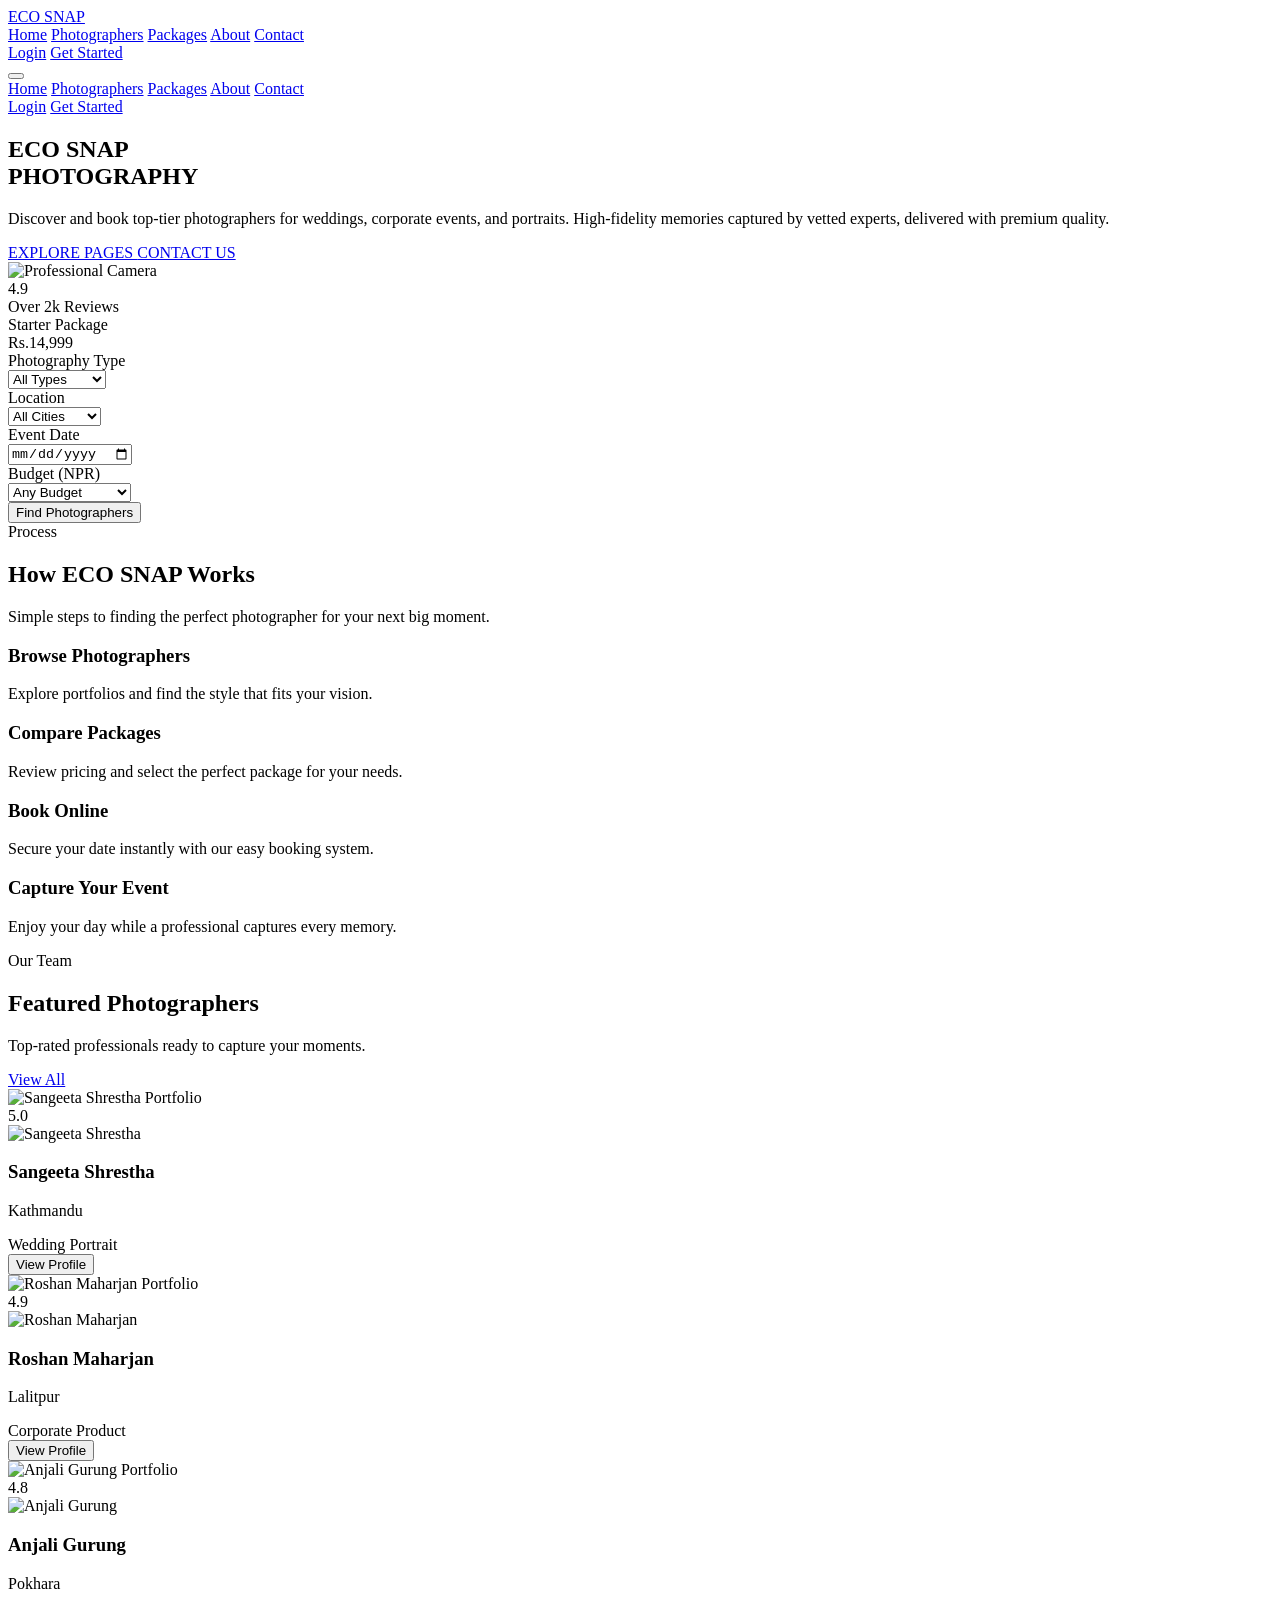
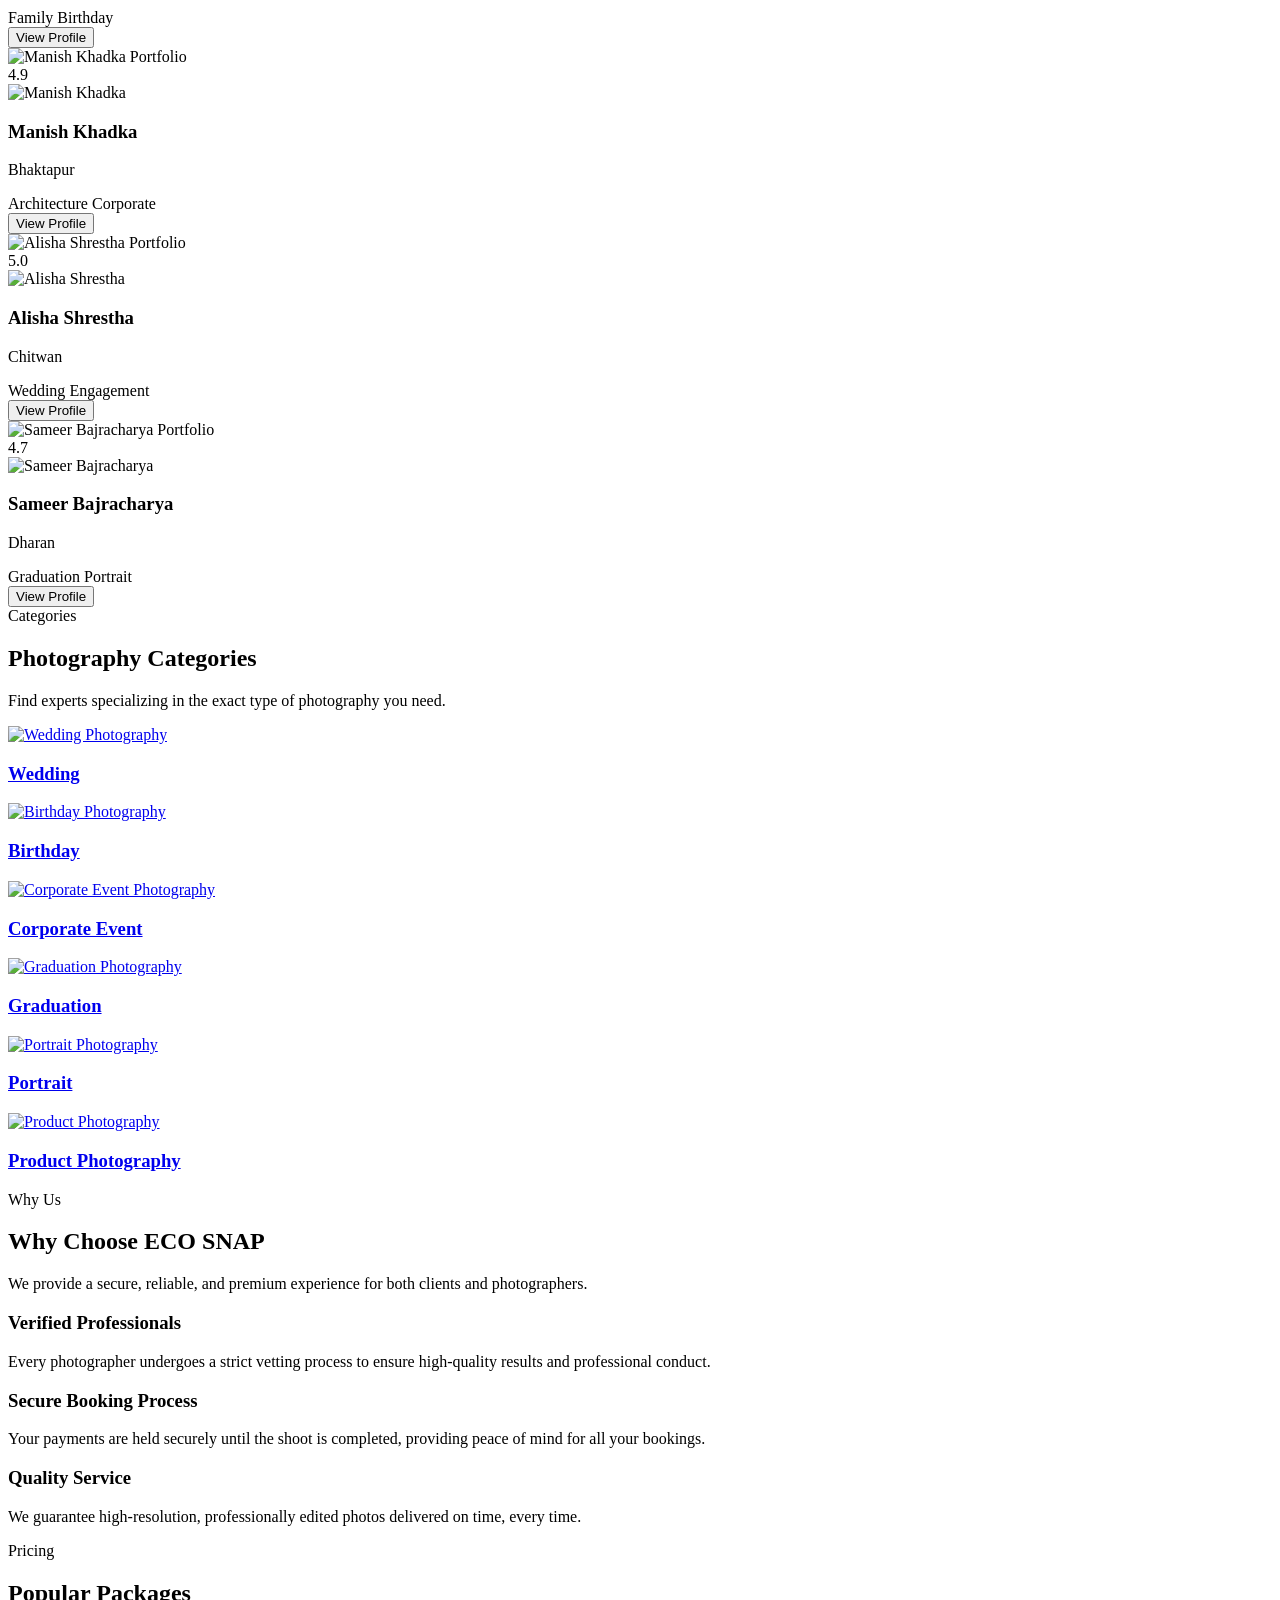
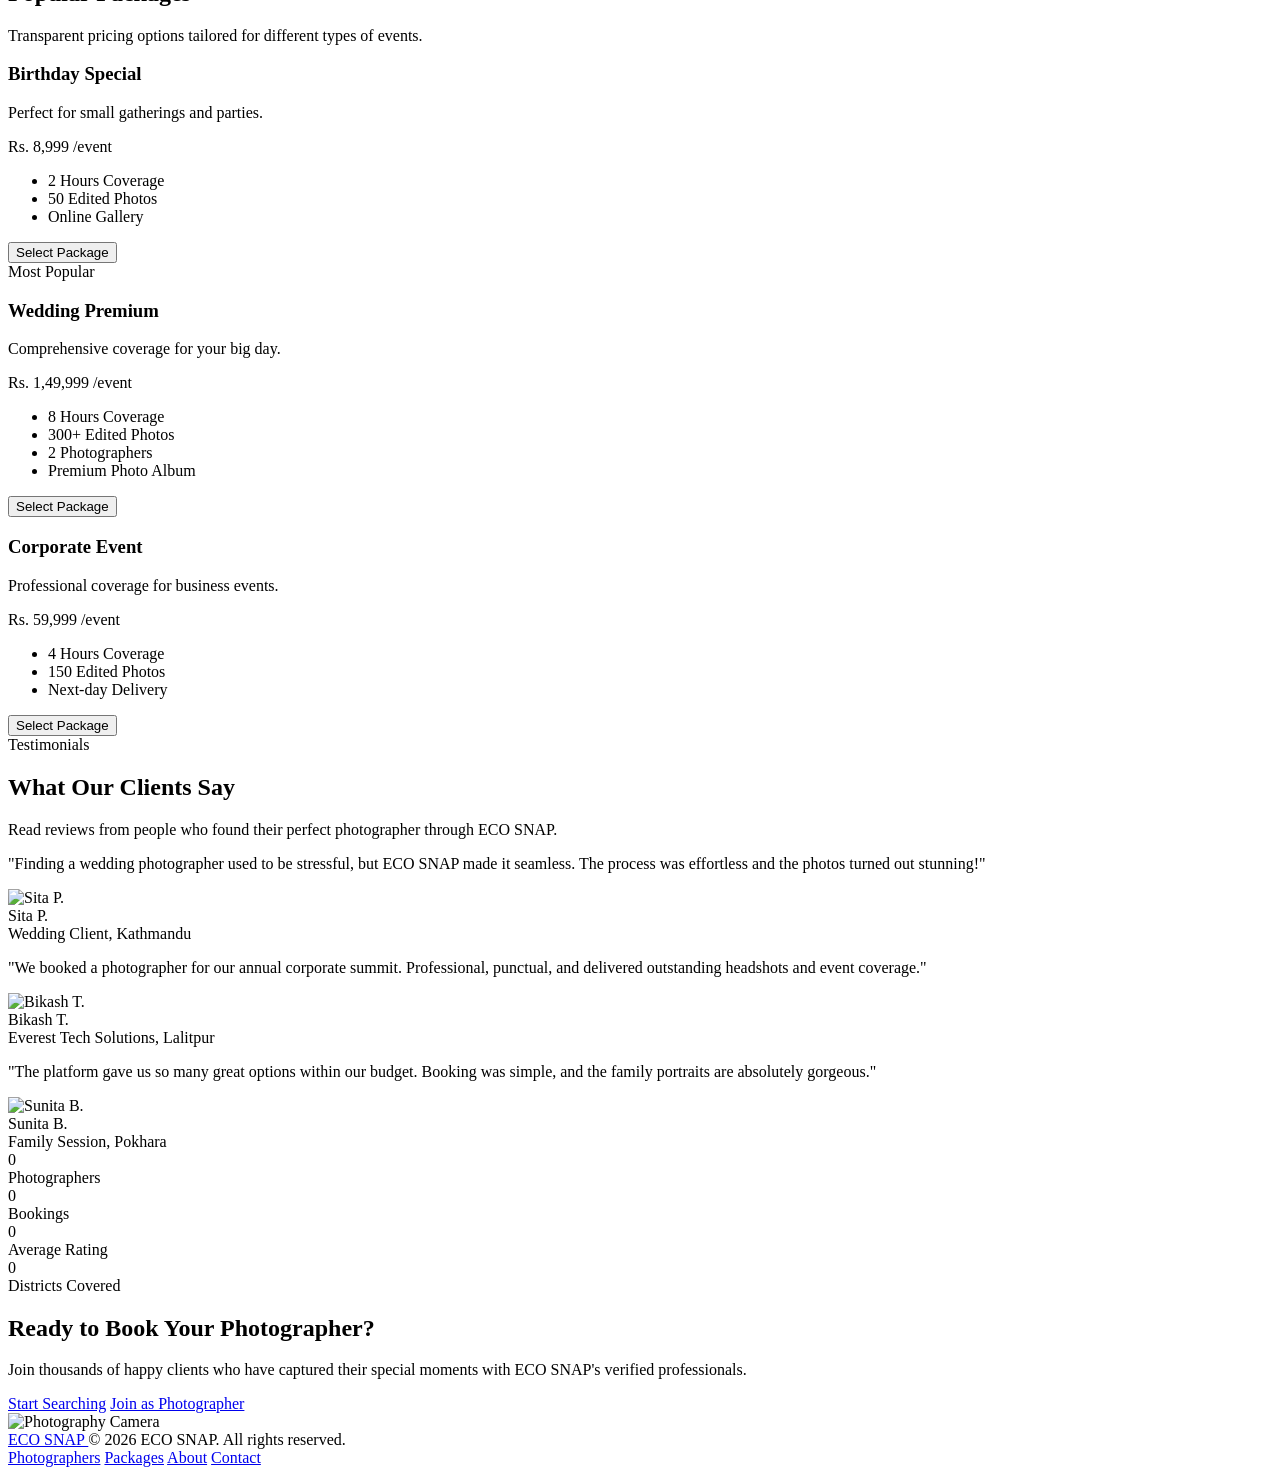
==== src/main/resources/templates/index.html @ e3f3ccc1 "first commit" ====
<!DOCTYPE html>
<html lang="en">

<head>
  <meta charset="UTF-8" />
  <!-- Favicon -->
  <link rel="icon" type="image/png" sizes="32x32" href="./assets/favicon/camera-32.png" />

  <meta name="viewport" content="width=device-width, initial-scale=1.0" />
  <title>ECO SNAP - Professional Event Photography Marketplace</title>
  <meta name="description"
    content="Discover and book top-tier professional photographers for weddings, corporate events, portraits and more. ECO SNAP connects you with verified photography experts." />

  <!-- Fonts -->
  <link rel="preconnect" href="https://fonts.googleapis.com" />
  <link rel="preconnect" href="https://fonts.gstatic.com" crossorigin />
  <link
    href="https://fonts.googleapis.com/css2?family=Cinzel:wght@400..900&family=Newsreader:ital,opsz,wght@0,6..72,300..800;1,6..72,300..800&family=Red+Rose:wght@400;500;600;700&display=swap"
    rel="stylesheet" />

  <!-- Remixicon -->
  <link href="https://cdn.jsdelivr.net/npm/remixicon@4.2.0/fonts/remixicon.css" rel="stylesheet" />

  <!-- Stylesheets -->
  <link rel="stylesheet" href="./assets/css/base.css" />
  <link rel="stylesheet" href="./assets/css/layout.css" />
  <link rel="stylesheet" href="./assets/css/components.css" />
  <link rel="stylesheet" href="./assets/css/home.css" />
</head>

<body>
  <!-- ============================
         1. NAVBAR
         ============================ -->
  <nav class="navbar" id="navbar">
    <div class="eco-container">
      <a href="index.html" class="navbar-brand">
        <i class="ri-camera-lens-fill"></i>
        ECO SNAP
      </a>

      <div class="navbar-links">
        <a href="index.html" class="active">Home</a>
        <a href="pages/photographers.html">Photographers</a>
        <a href="pages/packages.html">Packages</a>
        <a href="pages/about.html">About</a>
        <a href="pages/contact.html">Contact</a>
      </div>

      <div class="navbar-actions">
        <a href="pages/login.html" class="btn-login">Login</a>
        <a href="pages/register.html" class="btn-cta">Get Started</a>
      </div>

      <button class="menu-toggle" id="menuToggle" aria-label="Toggle menu">
        <span></span>
        <span></span>
        <span></span>
      </button>
    </div>
  </nav>

  <!-- Mobile Nav -->
  <div class="mobile-nav" id="mobileNav">
    <a href="index.html" class="active">Home</a>
    <a href="pages/photographers.html">Photographers</a>
    <a href="pages/packages.html">Packages</a>
    <a href="pages/about.html">About</a>
    <a href="pages/contact.html">Contact</a>
    <div class="mobile-nav-cta">
      <a href="pages/login.html" class="btn btn-outline" style="justify-content: center">Login</a>
      <a href="pages/register.html" class="btn btn-primary" style="justify-content: center">Get Started</a>
    </div>
  </div>

  <!-- ============================
         2. HERO SECTION
         ============================ -->
  <section class="hero">
    <div class="eco-container">
      <div class="hero-content">
        <div class="hero-left reveal-left">
          <h1>
            ECO SNAP <br /><span>PHOTOGRAPHY</span>
          </h1>
          <p>
            Discover and book top-tier photographers for weddings, corporate
            events, and portraits. High-fidelity memories captured by vetted
            experts, delivered with premium quality.
          </p>
          <div class="hero-buttons">
            <a href="#photographers" class="btn btn-primary">
              EXPLORE PAGES <i class="ri-arrow-right-up-line"></i>
            </a>
            <a href="pages/contact.html" class="btn btn-outline">
              CONTACT US <i class="ri-arrow-right-up-line"></i>
            </a>
          </div>
        </div>

        <div class="hero-right reveal-right">
          <img src="./assets/img/homecamera.png" alt="Professional Camera" />

          <!-- Floating Rating Card -->
          <div class="hero-float-card card-rating">
            <div class="icon-wrap">
              <i class="ri-star-fill"></i>
            </div>
            <div>
              <div class="rating-value">4.9</div>
              <div class="rating-label">Over 2k Reviews</div>
            </div>
          </div>

          <!-- Floating Package Card -->
          <div class="hero-float-card card-package">
            <div>
              <div class="package-label">Starter Package</div>
              <div class="package-price">Rs.14,999</div>
            </div>
            <div class="arrow-icon">
              <i class="ri-arrow-right-line"></i>
            </div>
          </div>
        </div>
      </div>
    </div>
  </section>

  <!-- ============================
         3. SEARCH CARD (Overlapping)
         ============================ -->
  <div class="search-section">
    <div class="eco-container">
      <div class="search-card reveal">
        <div class="search-form">
          <!-- Photography Type -->
          <div class="search-field">
            <label for="searchSpecialty">Photography Type</label>
            <div class="search-input-wrap">
              <i class="ri-camera-line"></i>
              <select id="searchSpecialty">
                <option value="">All Types</option>
                <option value="wedding">Wedding</option>
                <option value="corporate">Corporate</option>
                <option value="portrait">Portrait</option>
                <option value="family">Family</option>
                <option value="birthday">Birthday</option>
                <option value="graduation">Graduation</option>
                <option value="engagement">Engagement</option>
                <option value="architecture">Architecture</option>
                <option value="product">Product</option>
              </select>
              <i class="ri-arrow-down-s-line chevron"></i>
            </div>
          </div>

          <!-- Location -->
          <div class="search-field">
            <label for="searchLocation">Location</label>
            <div class="search-input-wrap">
              <i class="ri-map-pin-line"></i>
              <select id="searchLocation">
                <option value="">All Cities</option>
                <option value="kathmandu">Kathmandu</option>
                <option value="lalitpur">Lalitpur</option>
                <option value="bhaktapur">Bhaktapur</option>
                <option value="pokhara">Pokhara</option>
                <option value="chitwan">Chitwan</option>
                <option value="other">Other Cities</option>
              </select>
              <i class="ri-arrow-down-s-line chevron"></i>
            </div>
          </div>

          <!-- Event Date -->
          <div class="search-field">
            <label for="searchDate">Event Date</label>
            <div class="search-input-wrap">
              <i class="ri-calendar-line"></i>
              <input type="date" id="searchDate" />
            </div>
          </div>

          <!-- Budget -->
          <div class="search-field">
            <label for="searchBudget">Budget (NPR)</label>
            <div class="search-input-wrap">
              <i class="ri-coins-line"></i>
              <select id="searchBudget">
                <option value="">Any Budget</option>
                <option value="20000">Up to Rs. 20,000</option>
                <option value="35000">Up to Rs. 35,000</option>
                <option value="50000">Up to Rs. 50,000</option>
                <option value="60000">Rs. 60,000+</option>
              </select>
              <i class="ri-arrow-down-s-line chevron"></i>
            </div>
          </div>

          <!-- Search Button -->
          <div class="search-field">
            <button class="btn-search" id="btnHeroSearch">
              <i class="ri-search-line"></i>
              Find Photographers
            </button>
          </div>
        </div>
      </div>
    </div>
  </div>

  <!-- ============================
         4. HOW IT WORKS
         ============================ -->
  <section class="how-it-works" id="about">
    <div class="eco-container">
      <div class="section-header reveal">
        <div class="section-label">Process</div>
        <h2 class="section-title">How ECO SNAP Works</h2>
        <p class="section-subtitle">
          Simple steps to finding the perfect photographer for your next big
          moment.
        </p>
      </div>

      <div class="steps-grid">
        <div class="step-item reveal">
          <div class="step-icon">
            <i class="ri-user-search-line"></i>
          </div>
          <h3>Browse Photographers</h3>
          <p>Explore portfolios and find the style that fits your vision.</p>
        </div>

        <div class="step-item reveal" style="transition-delay: 0.1s">
          <div class="step-icon">
            <i class="ri-equalizer-line"></i>
          </div>
          <h3>Compare Packages</h3>
          <p>
            Review pricing and select the perfect package for your needs.
          </p>
        </div>

        <div class="step-item reveal" style="transition-delay: 0.2s">
          <div class="step-icon">
            <i class="ri-calendar-check-line"></i>
          </div>
          <h3>Book Online</h3>
          <p>
            Secure your date instantly with our easy booking system.
          </p>
        </div>

        <div class="step-item reveal" style="transition-delay: 0.3s">
          <div class="step-icon">
            <i class="ri-camera-3-line"></i>
          </div>
          <h3>Capture Your Event</h3>
          <p>
            Enjoy your day while a professional captures every memory.
          </p>
        </div>
      </div>
    </div>
  </section>

  <!-- ============================
         5. FEATURED PHOTOGRAPHERS
         ============================ -->
  <section class="featured-photographers" id="photographers">
    <div class="eco-container">
      <div class="section-header-row reveal">
        <div>
          <div class="section-label">Our Team</div>
          <h2 class="section-title">Featured Photographers</h2>
          <p class="section-subtitle">
            Top-rated professionals ready to capture your moments.
          </p>
        </div>
        <a href="pages/photographers.html" class="view-all">
          View All <i class="ri-arrow-right-line"></i>
        </a>
      </div>

      <div class="photographers-grid">
        <!-- Card 1 -->
        <div class="photographer-card reveal">
          <div class="card-cover">
            <img
              src="https://lh3.googleusercontent.com/aida-public/[base64]"
              alt="Sangeeta Shrestha Portfolio" />
            <div class="card-rating">
              <i class="ri-star-fill"></i> 5.0
            </div>
          </div>
          <div class="card-body">
            <img class="card-avatar"
              src="https://lh3.googleusercontent.com/aida-public/[base64]"
              alt="Sangeeta Shrestha" />
            <div class="card-info">
              <h3 class="card-name">Sangeeta Shrestha</h3>
              <p class="card-location">
                <i class="ri-map-pin-2-fill"></i> Kathmandu
              </p>
              <div class="card-tags">
                <span>Wedding</span>
                <span>Portrait</span>
              </div>
              <button class="btn-profile" onclick="window.location.href='pages/photographer-profile.html?id=1'">View
                Profile</button>
            </div>
          </div>
        </div>

        <!-- Card 2 -->
        <div class="photographer-card reveal" style="transition-delay: 0.1s">
          <div class="card-cover">
            <img
              src="https://lh3.googleusercontent.com/aida-public/[base64]"
              alt="Roshan Maharjan Portfolio" />
            <div class="card-rating">
              <i class="ri-star-fill"></i> 4.9
            </div>
          </div>
          <div class="card-body">
            <img class="card-avatar"
              src="https://lh3.googleusercontent.com/aida-public/[base64]"
              alt="Roshan Maharjan" />
            <div class="card-info">
              <h3 class="card-name">Roshan Maharjan</h3>
              <p class="card-location">
                <i class="ri-map-pin-2-fill"></i> Lalitpur
              </p>
              <div class="card-tags">
                <span>Corporate</span>
                <span>Product</span>
              </div>
              <button class="btn-profile" onclick="window.location.href='pages/photographer-profile.html?id=2'">View
                Profile</button>
            </div>
          </div>
        </div>

        <!-- Card 3 -->
        <div class="photographer-card reveal" style="transition-delay: 0.2s">
          <div class="card-cover">
            <img
              src="https://lh3.googleusercontent.com/aida-public/[base64]"
              alt="Anjali Gurung Portfolio" />
            <div class="card-rating">
              <i class="ri-star-fill"></i> 4.8
            </div>
          </div>
          <div class="card-body">
            <img class="card-avatar"
              src="https://lh3.googleusercontent.com/aida-public/[base64]"
              alt="Anjali Gurung" />
            <div class="card-info">
              <h3 class="card-name">Anjali Gurung</h3>
              <p class="card-location">
                <i class="ri-map-pin-2-fill"></i> Pokhara
              </p>
              <div class="card-tags">
                <span>Family</span>
                <span>Birthday</span>
              </div>
              <button class="btn-profile" onclick="window.location.href='pages/photographer-profile.html?id=3'">View
                Profile</button>
            </div>
          </div>
        </div>

        <!-- Card 4 -->
        <div class="photographer-card reveal">
          <div class="card-cover">
            <img
              src="https://lh3.googleusercontent.com/aida-public/[base64]"
              alt="Manish Khadka Portfolio" />
            <div class="card-rating">
              <i class="ri-star-fill"></i> 4.9
            </div>
          </div>
          <div class="card-body">
            <img class="card-avatar"
              src="https://lh3.googleusercontent.com/aida-public/[base64]"
              alt="Manish Khadka" />
            <div class="card-info">
              <h3 class="card-name">Manish Khadka</h3>
              <p class="card-location">
                <i class="ri-map-pin-2-fill"></i> Bhaktapur
              </p>
              <div class="card-tags">
                <span>Architecture</span>
                <span>Corporate</span>
              </div>
              <button class="btn-profile" onclick="window.location.href='pages/photographer-profile.html?id=4'">View
                Profile</button>
            </div>
          </div>
        </div>

        <!-- Card 5 -->
        <div class="photographer-card reveal" style="transition-delay: 0.1s">
          <div class="card-cover">
            <img
              src="https://lh3.googleusercontent.com/aida-public/[base64]"
              alt="Alisha Shrestha Portfolio" />
            <div class="card-rating">
              <i class="ri-star-fill"></i> 5.0
            </div>
          </div>
          <div class="card-body">
            <img class="card-avatar"
              src="https://lh3.googleusercontent.com/aida-public/[base64]"
              alt="Alisha Shrestha" />
            <div class="card-info">
              <h3 class="card-name">Alisha Shrestha</h3>
              <p class="card-location">
                <i class="ri-map-pin-2-fill"></i> Chitwan
              </p>
              <div class="card-tags">
                <span>Wedding</span>
                <span>Engagement</span>
              </div>
              <button class="btn-profile" onclick="window.location.href='pages/photographer-profile.html?id=5'">View
                Profile</button>
            </div>
          </div>
        </div>

        <!-- Card 6 -->
        <div class="photographer-card reveal" style="transition-delay: 0.2s">
          <div class="card-cover">
            <img
              src="https://lh3.googleusercontent.com/aida-public/[base64]"
              alt="Sameer Bajracharya Portfolio" />
            <div class="card-rating">
              <i class="ri-star-fill"></i> 4.7
            </div>
          </div>
          <div class="card-body">
            <img class="card-avatar"
              src="https://lh3.googleusercontent.com/aida-public/[base64]"
              alt="Sameer Bajracharya" />
            <div class="card-info">
              <h3 class="card-name">Sameer Bajracharya</h3>
              <p class="card-location">
                <i class="ri-map-pin-2-fill"></i> Dharan
              </p>
              <div class="card-tags">
                <span>Graduation</span>
                <span>Portrait</span>
              </div>
              <button class="btn-profile" onclick="window.location.href='pages/photographer-profile.html?id=6'">View
                Profile</button>
            </div>
          </div>
        </div>
      </div>
    </div>
  </section>

  <!-- ============================
         6. PHOTOGRAPHY CATEGORIES
         ============================ -->
  <section class="categories-section">
    <div class="eco-container">
      <div class="section-header reveal">
        <div class="section-label">Categories</div>
        <h2 class="section-title">Photography Categories</h2>
        <p class="section-subtitle">
          Find experts specializing in the exact type of photography you need.
        </p>
      </div>

      <div class="categories-grid">
        <a href="pages/photographers.html?specialty=wedding" class="category-card reveal">
          <img
            src="https://lh3.googleusercontent.com/aida-public/[base64]"
            alt="Wedding Photography" />
          <div class="category-overlay">
            <h3>Wedding</h3>
          </div>
        </a>

        <a href="pages/photographers.html?specialty=birthday" class="category-card reveal"
          style="transition-delay: 0.1s">
          <img
            src="https://lh3.googleusercontent.com/aida-public/[base64]"
            alt="Birthday Photography" />
          <div class="category-overlay">
            <h3>Birthday</h3>
          </div>
        </a>

        <a href="pages/photographers.html?specialty=corporate" class="category-card reveal"
          style="transition-delay: 0.2s">
          <img
            src="https://lh3.googleusercontent.com/aida-public/[base64]"
            alt="Corporate Event Photography" />
          <div class="category-overlay">
            <h3>Corporate Event</h3>
          </div>
        </a>

        <a href="pages/photographers.html?specialty=graduation" class="category-card reveal">
          <img
            src="https://lh3.googleusercontent.com/aida-public/[base64]"
            alt="Graduation Photography" />
          <div class="category-overlay">
            <h3>Graduation</h3>
          </div>
        </a>

        <a href="pages/photographers.html?specialty=portrait" class="category-card reveal"
          style="transition-delay: 0.1s">
          <img
            src="https://lh3.googleusercontent.com/aida-public/[base64]"
            alt="Portrait Photography" />
          <div class="category-overlay">
            <h3>Portrait</h3>
          </div>
        </a>

        <a href="pages/photographers.html?specialty=product" class="category-card reveal"
          style="transition-delay: 0.2s">
          <img
            src="https://lh3.googleusercontent.com/aida-public/[base64]"
            alt="Product Photography" />
          <div class="category-overlay">
            <h3>Product Photography</h3>
          </div>
        </a>
      </div>
    </div>
  </section>

  <!-- ============================
         7. WHY CHOOSE ECOSNAP
         ============================ -->
  <section class="why-choose">
    <div class="eco-container">
      <div class="section-header reveal">
        <div class="section-label">Why Us</div>
        <h2 class="section-title">Why Choose ECO SNAP</h2>
        <p class="section-subtitle">
          We provide a secure, reliable, and premium experience for both
          clients and photographers.
        </p>
      </div>

      <div class="features-grid">
        <div class="feature-card reveal">
          <div class="feature-icon">
            <i class="ri-verified-badge-fill"></i>
          </div>
          <h3>Verified Professionals</h3>
          <p>
            Every photographer undergoes a strict vetting process to ensure
            high-quality results and professional conduct.
          </p>
        </div>

        <div class="feature-card reveal" style="transition-delay: 0.1s">
          <div class="feature-icon">
            <i class="ri-shield-check-fill"></i>
          </div>
          <h3>Secure Booking Process</h3>
          <p>
            Your payments are held securely until the shoot is completed,
            providing peace of mind for all your bookings.
          </p>
        </div>

        <div class="feature-card reveal" style="transition-delay: 0.2s">
          <div class="feature-icon">
            <i class="ri-award-fill"></i>
          </div>
          <h3>Quality Service</h3>
          <p>
            We guarantee high-resolution, professionally edited photos
            delivered on time, every time.
          </p>
        </div>
      </div>
    </div>
  </section>

  <!-- ============================
         8. POPULAR PACKAGES
         ============================ -->
  <section class="packages-section" id="packages">
    <div class="eco-container">
      <div class="section-header reveal">
        <div class="section-label">Pricing</div>
        <h2 class="section-title">Popular Packages</h2>
        <p class="section-subtitle">
          Transparent pricing options tailored for different types of events.
        </p>
      </div>

      <div class="packages-grid">
        <!-- Package 1 -->
        <div class="package-card reveal">
          <h3 class="package-name">Birthday Special</h3>
          <p class="package-desc">
            Perfect for small gatherings and parties.
          </p>
          <div class="package-price">
            <span class="amount">Rs. 8,999</span>
            <span class="period">/event</span>
          </div>
          <ul class="package-features">
            <li>
              <i class="ri-checkbox-circle-fill"></i> 2 Hours Coverage
            </li>
            <li>
              <i class="ri-checkbox-circle-fill"></i> 50 Edited Photos
            </li>
            <li>
              <i class="ri-checkbox-circle-fill"></i> Online Gallery
            </li>
          </ul>
          <button class="btn-package btn-package-outline">
            Select Package
          </button>
        </div>

        <!-- Package 2 — Featured -->
        <div class="package-card featured reveal" style="transition-delay: 0.1s">
          <div class="package-badge">Most Popular</div>
          <h3 class="package-name">Wedding Premium</h3>
          <p class="package-desc">
            Comprehensive coverage for your big day.
          </p>
          <div class="package-price">
            <span class="amount">Rs. 1,49,999</span>
            <span class="period">/event</span>
          </div>
          <ul class="package-features">
            <li>
              <i class="ri-checkbox-circle-fill"></i> 8 Hours Coverage
            </li>
            <li>
              <i class="ri-checkbox-circle-fill"></i> 300+ Edited Photos
            </li>
            <li>
              <i class="ri-checkbox-circle-fill"></i> 2 Photographers
            </li>
            <li>
              <i class="ri-checkbox-circle-fill"></i> Premium Photo Album
            </li>
          </ul>
          <button class="btn-package btn-package-filled">
            Select Package
          </button>
        </div>

        <!-- Package 3 -->
        <div class="package-card reveal" style="transition-delay: 0.2s">
          <h3 class="package-name">Corporate Event</h3>
          <p class="package-desc">
            Professional coverage for business events.
          </p>
          <div class="package-price">
            <span class="amount">Rs. 59,999</span>
            <span class="period">/event</span>
          </div>
          <ul class="package-features">
            <li>
              <i class="ri-checkbox-circle-fill"></i> 4 Hours Coverage
            </li>
            <li>
              <i class="ri-checkbox-circle-fill"></i> 150 Edited Photos
            </li>
            <li>
              <i class="ri-checkbox-circle-fill"></i> Next-day Delivery
            </li>
          </ul>
          <button class="btn-package btn-package-outline">
            Select Package
          </button>
        </div>
      </div>
    </div>
  </section>

  <!-- ============================
         9. TESTIMONIALS
         ============================ -->
  <section class="testimonials-section">
    <div class="eco-container">
      <div class="section-header reveal">
        <div class="section-label">Testimonials</div>
        <h2 class="section-title">What Our Clients Say</h2>
        <p class="section-subtitle">
          Read reviews from people who found their perfect photographer
          through ECO SNAP.
        </p>
      </div>

      <div class="testimonials-grid">
        <!-- Review 1 -->
        <div class="testimonial-card reveal">
          <div class="testimonial-stars">
            <i class="ri-star-fill"></i>
            <i class="ri-star-fill"></i>
            <i class="ri-star-fill"></i>
            <i class="ri-star-fill"></i>
            <i class="ri-star-fill"></i>
          </div>
          <p class="quote">
            "Finding a wedding photographer used to be stressful, but ECO SNAP made it seamless. The process was
            effortless and the photos turned out stunning!"
          </p>
          <div class="testimonial-author">
            <img
              src="https://lh3.googleusercontent.com/aida-public/[base64]"
              alt="Sita P." />
            <div>
              <div class="author-name">Sita P.</div>
              <div class="author-role">Wedding Client, Kathmandu</div>
            </div>
          </div>
        </div>

        <!-- Review 2 -->
        <div class="testimonial-card reveal" style="transition-delay: 0.1s">
          <div class="testimonial-stars">
            <i class="ri-star-fill"></i>
            <i class="ri-star-fill"></i>
            <i class="ri-star-fill"></i>
            <i class="ri-star-fill"></i>
            <i class="ri-star-fill"></i>
          </div>
          <p class="quote">
            "We booked a photographer for our annual corporate summit. Professional, punctual, and delivered outstanding
            headshots and event coverage."
          </p>
          <div class="testimonial-author">
            <img
              src="https://lh3.googleusercontent.com/aida-public/[base64]"
              alt="Bikash T." />
            <div>
              <div class="author-name">Bikash T.</div>
              <div class="author-role">Everest Tech Solutions, Lalitpur</div>
            </div>
          </div>
        </div>

        <!-- Review 3 -->
        <div class="testimonial-card reveal" style="transition-delay: 0.2s">
          <div class="testimonial-stars">
            <i class="ri-star-fill"></i>
            <i class="ri-star-fill"></i>
            <i class="ri-star-fill"></i>
            <i class="ri-star-fill"></i>
            <i class="ri-star-half-fill"></i>
          </div>
          <p class="quote">
            "The platform gave us so many great options within our budget. Booking was simple, and the family portraits
            are absolutely gorgeous."
          </p>
          <div class="testimonial-author">
            <img
              src="https://lh3.googleusercontent.com/aida-public/[base64]"
              alt="Sunita B." />
            <div>
              <div class="author-name">Sunita B.</div>
              <div class="author-role">Family Session, Pokhara</div>
            </div>
          </div>
        </div>
      </div>
    </div>
  </section>

  <!-- ============================
         10. STATISTICS
         ============================ -->
  <section class="stats-section">
    <div class="eco-container">
      <div class="stats-grid reveal">
        <div class="stat-item">
          <div class="stat-number" data-target="500+">0</div>
          <div class="stat-label">Photographers</div>
        </div>
        <div class="stat-item">
          <div class="stat-number" data-target="2000+">0</div>
          <div class="stat-label">Bookings</div>
        </div>
        <div class="stat-item">
          <div class="stat-number" data-target="4.9">0</div>
          <div class="stat-label">Average Rating</div>
        </div>
        <div class="stat-item">
          <div class="stat-number" data-target="20+">0</div>
          <div class="stat-label">Districts Covered</div>
        </div>
      </div>
    </div>
  </section>

  <!-- ============================
         11. CTA BANNER
         ============================ -->
  <section class="cta-section" id="contact">
    <div class="eco-container">
      <div class="cta-banner reveal">
        <div class="cta-content">
          <h2>Ready to Book Your Photographer?</h2>
          <p>
            Join thousands of happy clients who have captured their special
            moments with ECO SNAP's verified professionals.
          </p>
          <div class="cta-buttons">
            <a href="pages/photographers.html" class="btn btn-white">Start Searching</a>
            <a href="pages/register.html?role=photographer" class="btn btn-ghost">Join as Photographer</a>
          </div>
        </div>
        <div class="cta-image">
          <img
            src="https://lh3.googleusercontent.com/aida-public/[base64]"
            alt="Photography Camera" />
        </div>
      </div>
    </div>
  </section>

  <!-- ============================
         12. FOOTER
         ============================ -->
  <footer class="footer">
    <div class="eco-container footer-compact">
      <div class="footer-left">
        <a href="index.html" class="footer-logo">
          <i class="ri-camera-lens-fill"></i>
          ECO SNAP
        </a>
        <span class="footer-copy">© 2026 ECO SNAP. All rights reserved.</span>
      </div>
      <div class="footer-right">
        <nav class="footer-nav" aria-label="Footer navigation">
          <a href="pages/photographers.html">Photographers</a>
          <a href="pages/packages.html">Packages</a>
          <a href="pages/about.html">About</a>
          <a href="pages/contact.html">Contact</a>
        </nav>
        <div class="footer-socials">
          <a href="#" aria-label="LinkedIn"><i class="ri-linkedin-fill"></i></a>
          <a href="#" aria-label="Instagram"><i class="ri-instagram-line"></i></a>
          <a href="#" aria-label="Twitter"><i class="ri-twitter-x-line"></i></a>
          <a href="#" aria-label="Facebook"><i class="ri-facebook-fill"></i></a>
        </div>
      </div>
    </div>
  </footer>

  <!-- JavaScript -->
  <script src="./assets/js/session.js"></script>
  <script src="./assets/js/ui.js"></script>
  <script src="./assets/js/api.js"></script>
  <script src="./assets/js/main.js"></script>
  <script src="./assets/js/home.js"></script>
</body>

</html>
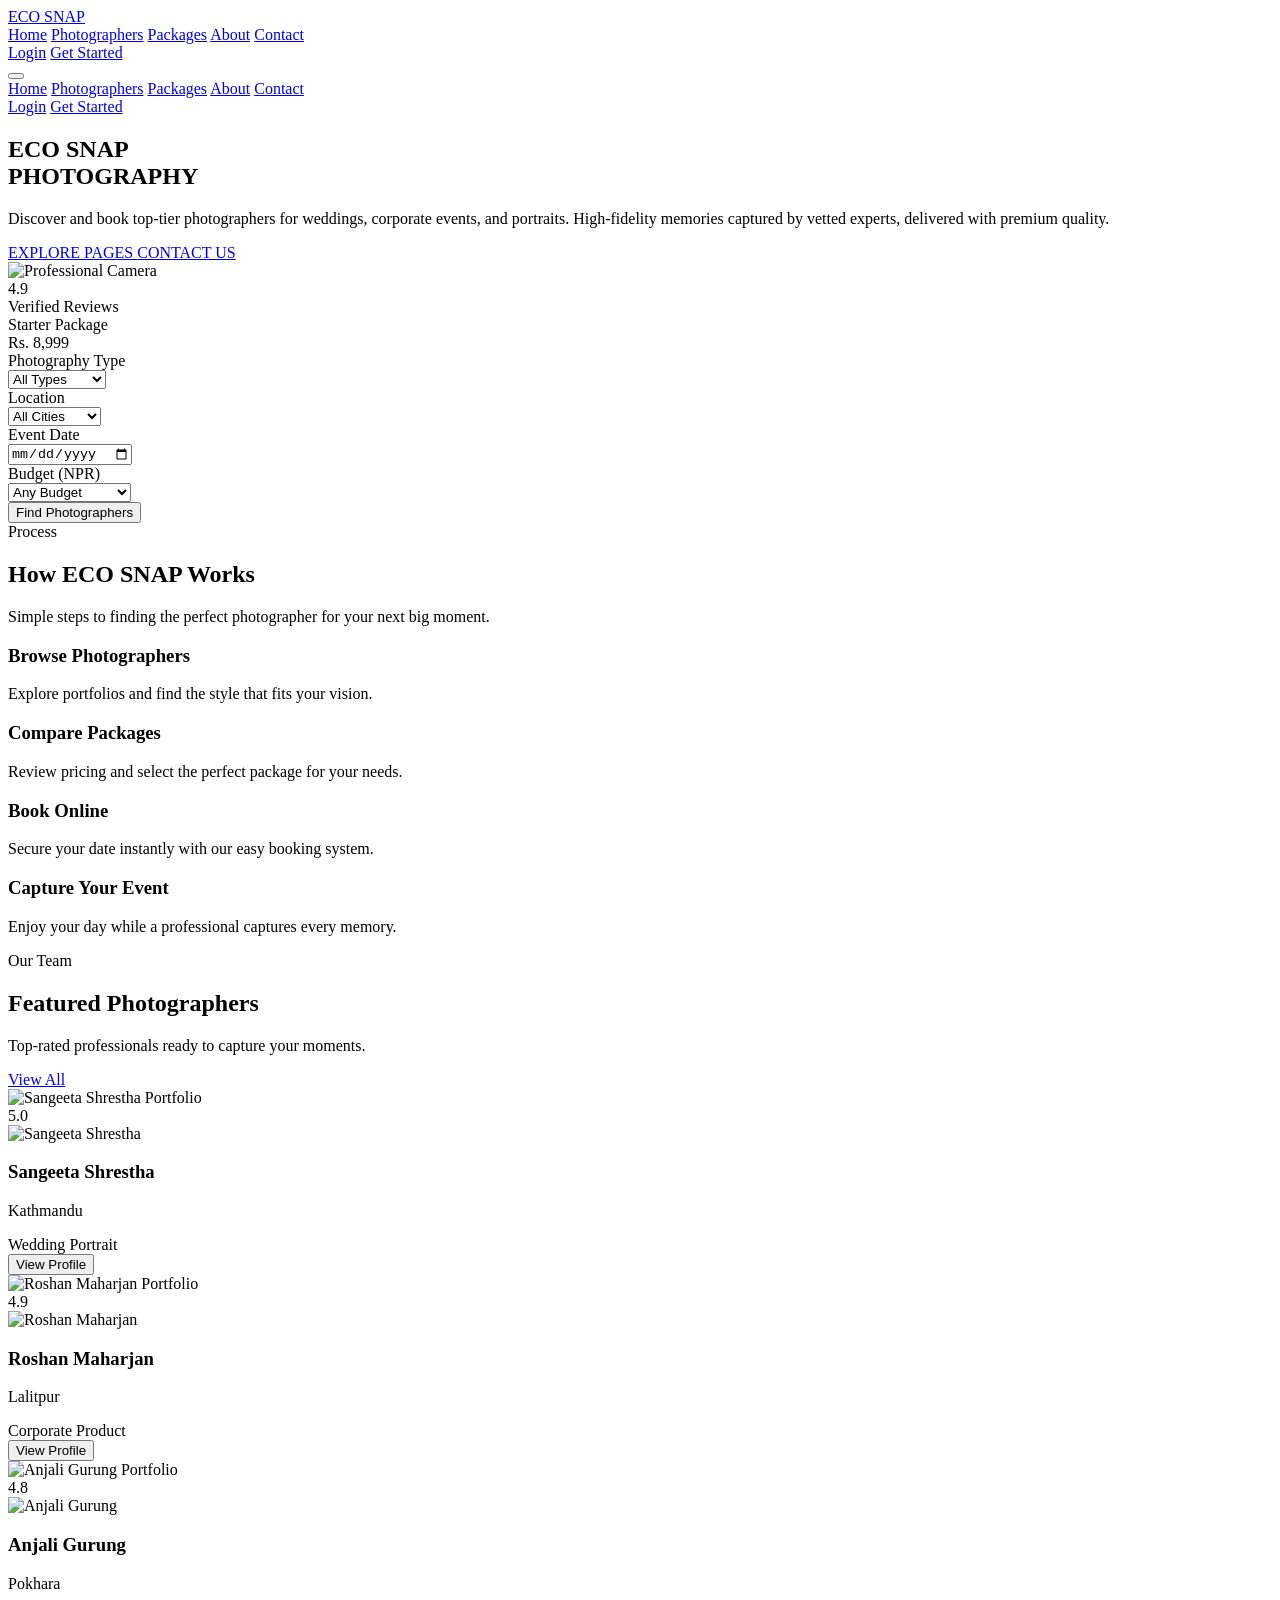
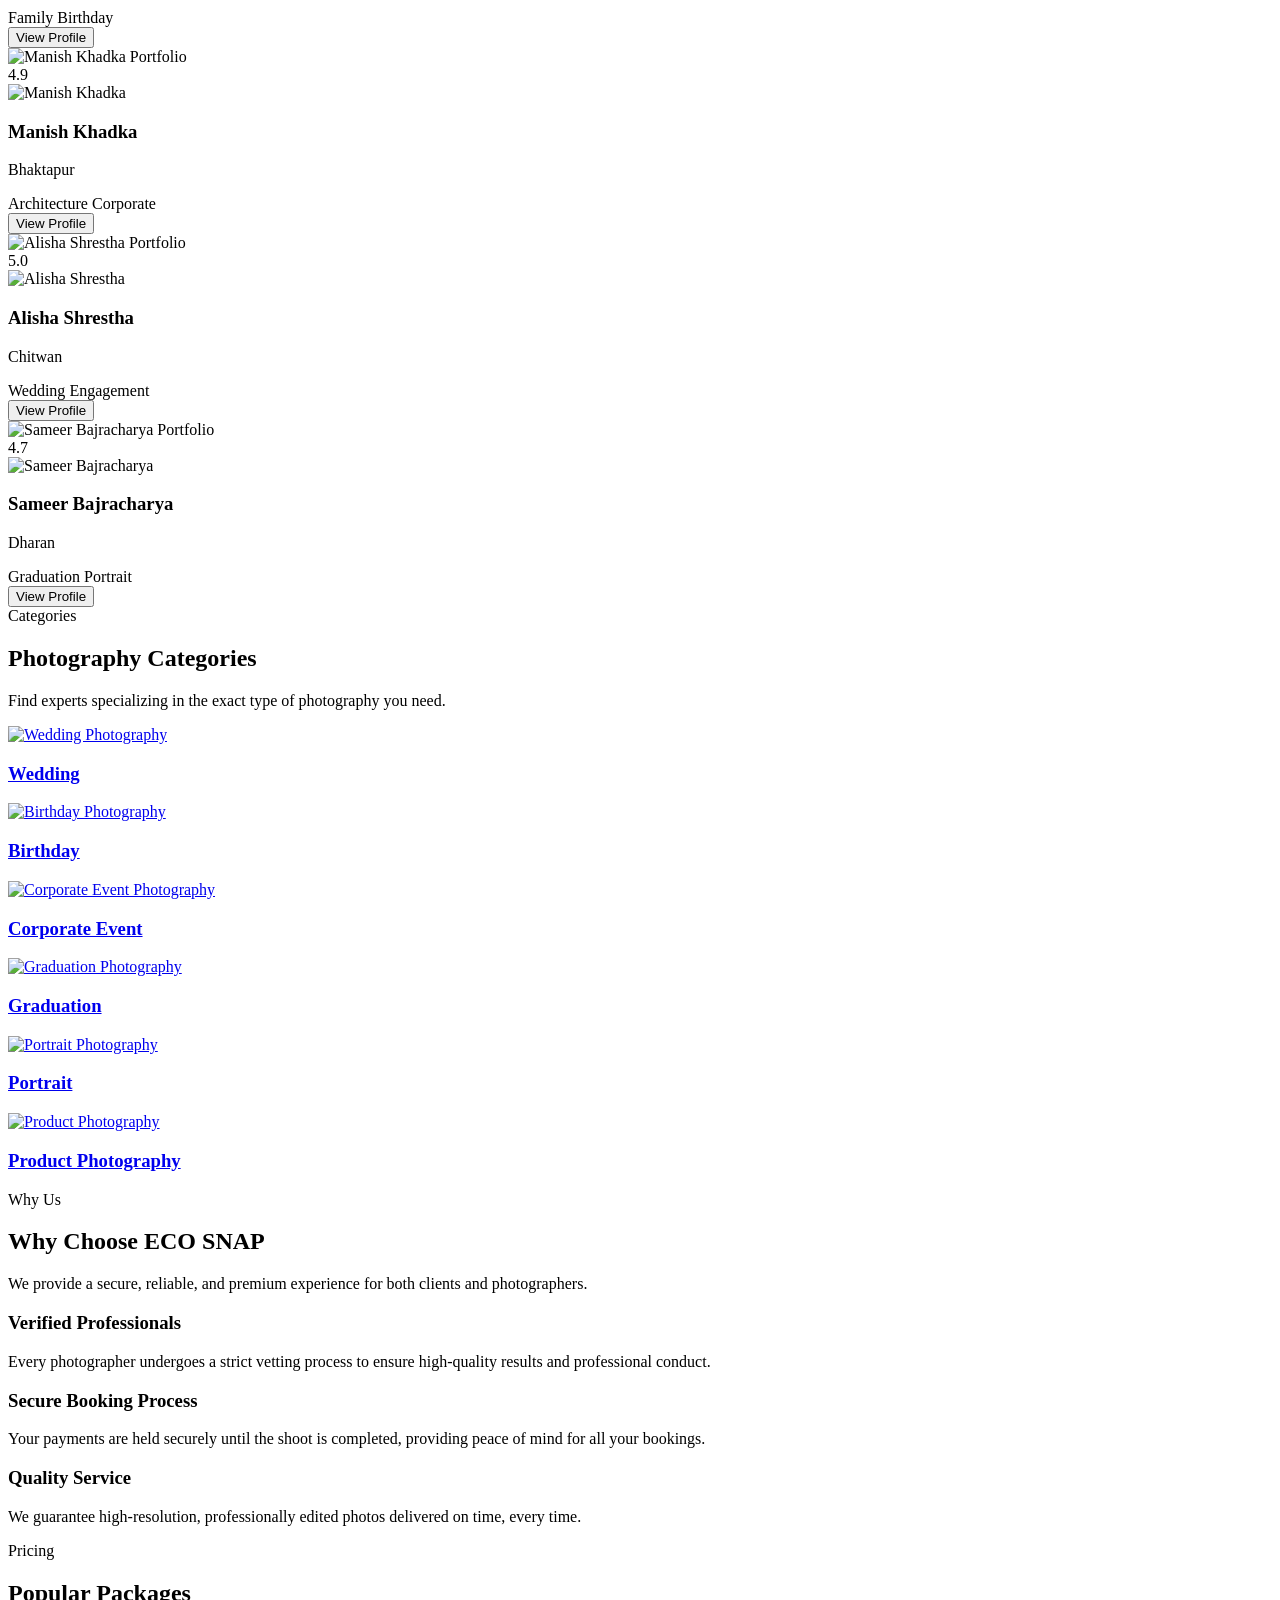
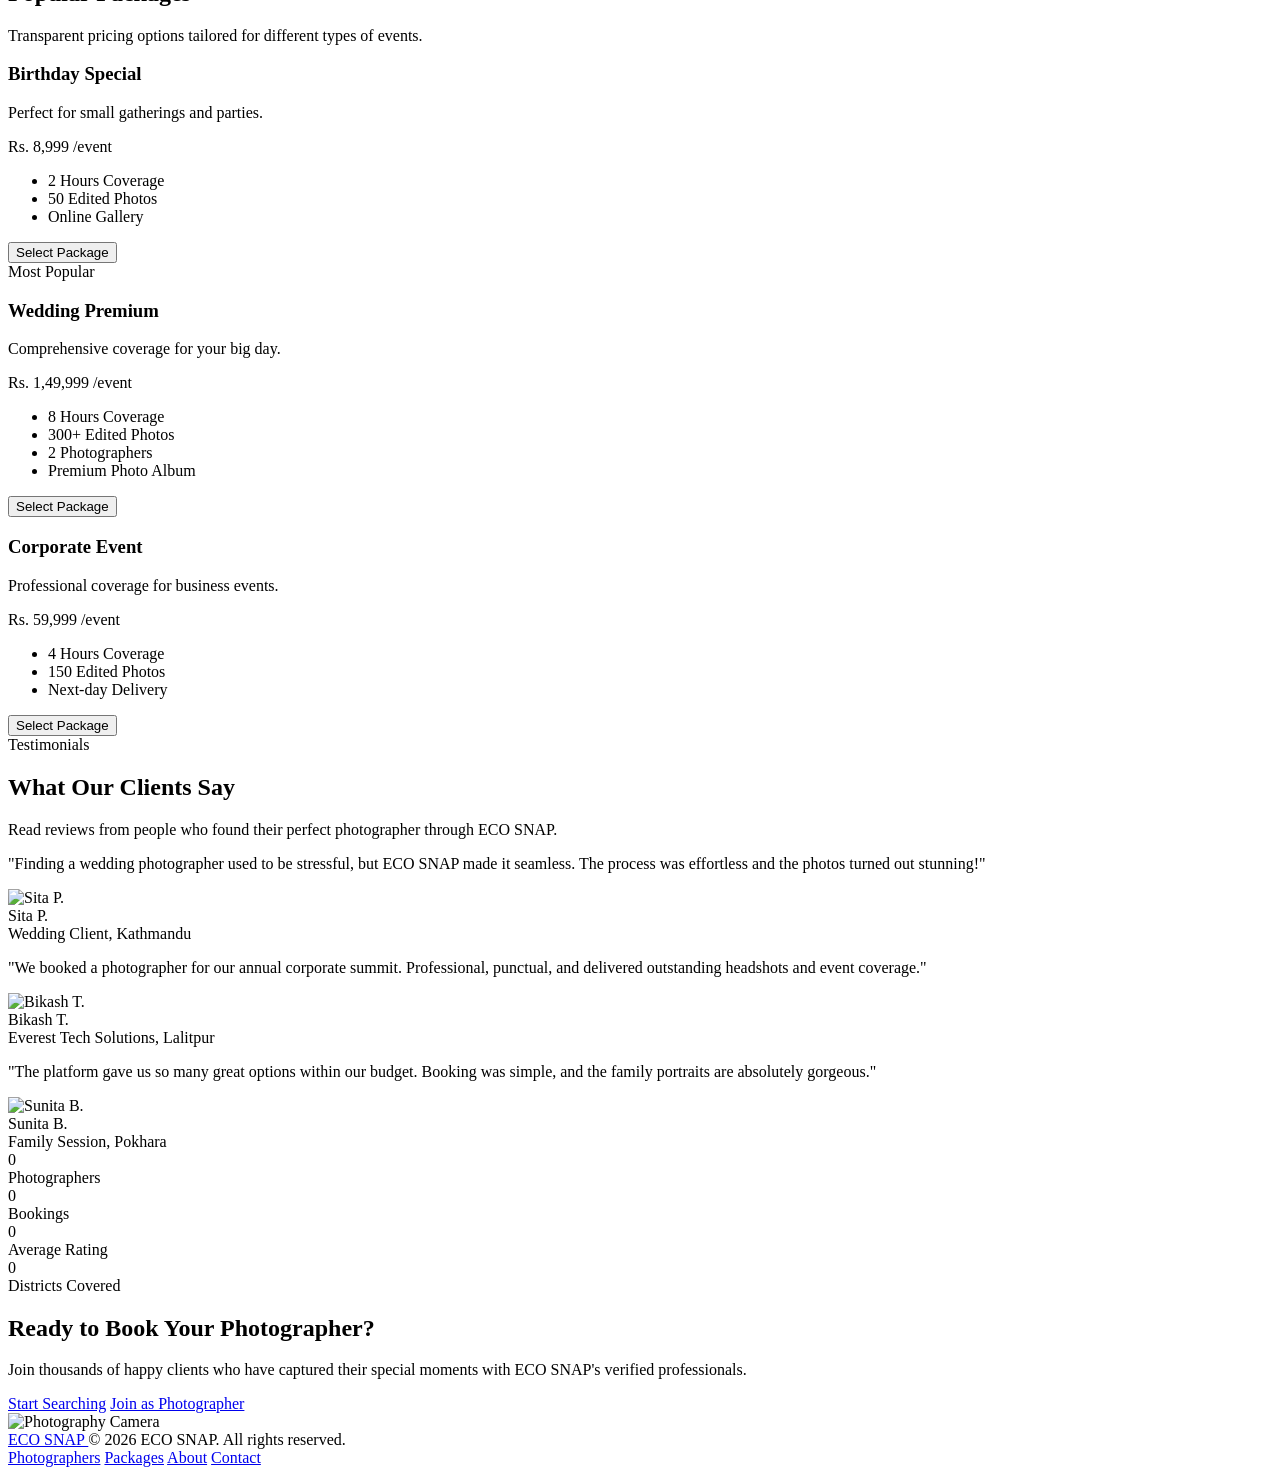
==== commit 6f7fc716: "fix: resolve photographer booking request and notification loading fix: fix photographer dashboard b" ====
--- a/src/main/resources/templates/index.html
+++ b/src/main/resources/templates/index.html
@@ -107,8 +107,8 @@
               <i class="ri-star-fill"></i>
             </div>
             <div>
-              <div class="rating-value">4.9</div>
-              <div class="rating-label">Over 2k Reviews</div>
+              <div class="rating-value" id="heroRatingValue">4.9</div>
+              <div class="rating-label" id="heroReviewCount">Verified Reviews</div>
             </div>
           </div>
 
@@ -116,7 +116,7 @@
           <div class="hero-float-card card-package">
             <div>
               <div class="package-label">Starter Package</div>
-              <div class="package-price">Rs.14,999</div>
+              <div class="package-price" id="heroPackagePrice">Rs. 8,999</div>
             </div>
             <div class="arrow-icon">
               <i class="ri-arrow-right-line"></i>
@@ -284,7 +284,7 @@
         </a>
       </div>
 
-      <div class="photographers-grid">
+      <div class="photographers-grid" id="homePhotographersGrid">
         <!-- Card 1 -->
         <div class="photographer-card reveal">
           <div class="card-cover">
@@ -601,7 +601,7 @@
         </p>
       </div>
 
-      <div class="packages-grid">
+      <div class="packages-grid" id="homePackagesGrid">
         <!-- Package 1 -->
         <div class="package-card reveal">
           <h3 class="package-name">Birthday Special</h3>
@@ -701,7 +701,7 @@
         </p>
       </div>
 
-      <div class="testimonials-grid">
+      <div class="testimonials-grid" id="homeTestimonialsGrid">
         <!-- Review 1 -->
         <div class="testimonial-card reveal">
           <div class="testimonial-stars">
@@ -784,19 +784,19 @@
     <div class="eco-container">
       <div class="stats-grid reveal">
         <div class="stat-item">
-          <div class="stat-number" data-target="500+">0</div>
+          <div class="stat-number" id="statPhotographers" data-target="500+">0</div>
           <div class="stat-label">Photographers</div>
         </div>
         <div class="stat-item">
-          <div class="stat-number" data-target="2000+">0</div>
+          <div class="stat-number" id="statBookings" data-target="2000+">0</div>
           <div class="stat-label">Bookings</div>
         </div>
         <div class="stat-item">
-          <div class="stat-number" data-target="4.9">0</div>
+          <div class="stat-number" id="statRating" data-target="4.9">0</div>
           <div class="stat-label">Average Rating</div>
         </div>
         <div class="stat-item">
-          <div class="stat-number" data-target="20+">0</div>
+          <div class="stat-number" id="statDistricts" data-target="20+">0</div>
           <div class="stat-label">Districts Covered</div>
         </div>
       </div>
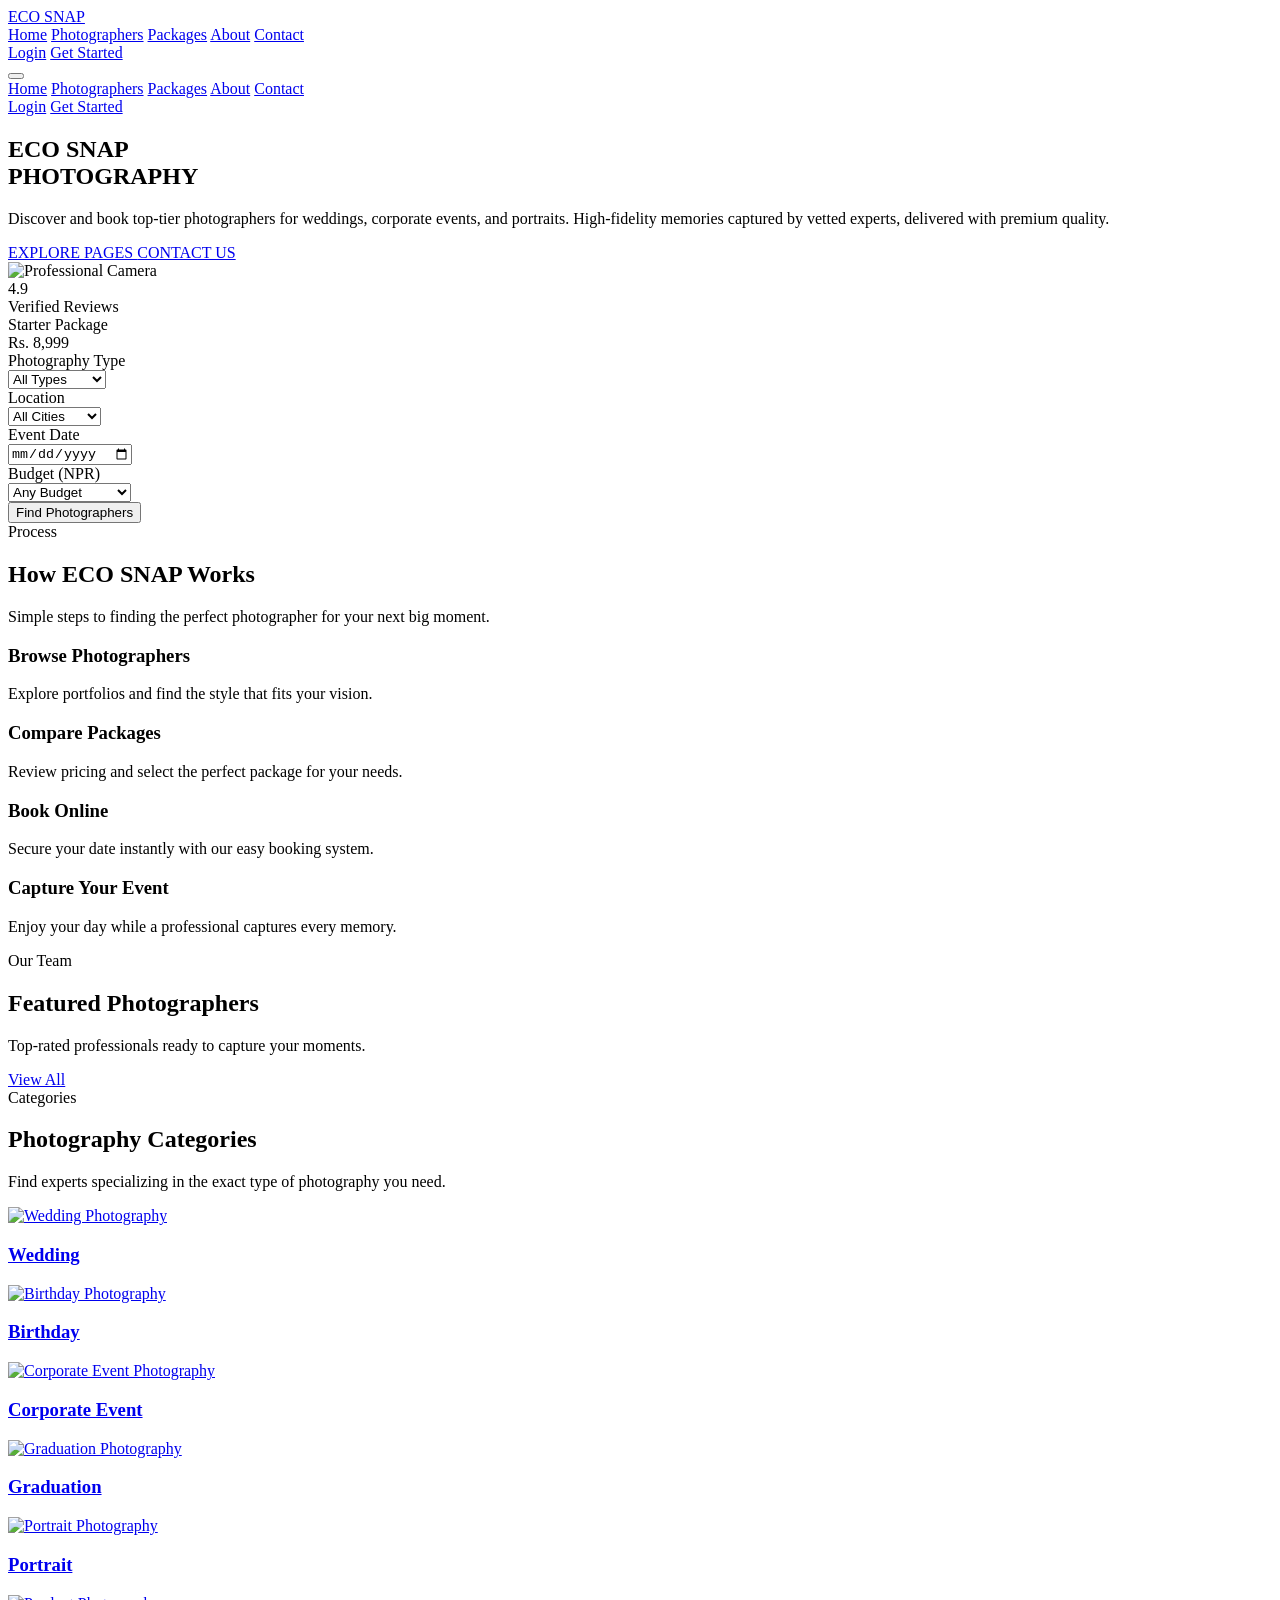
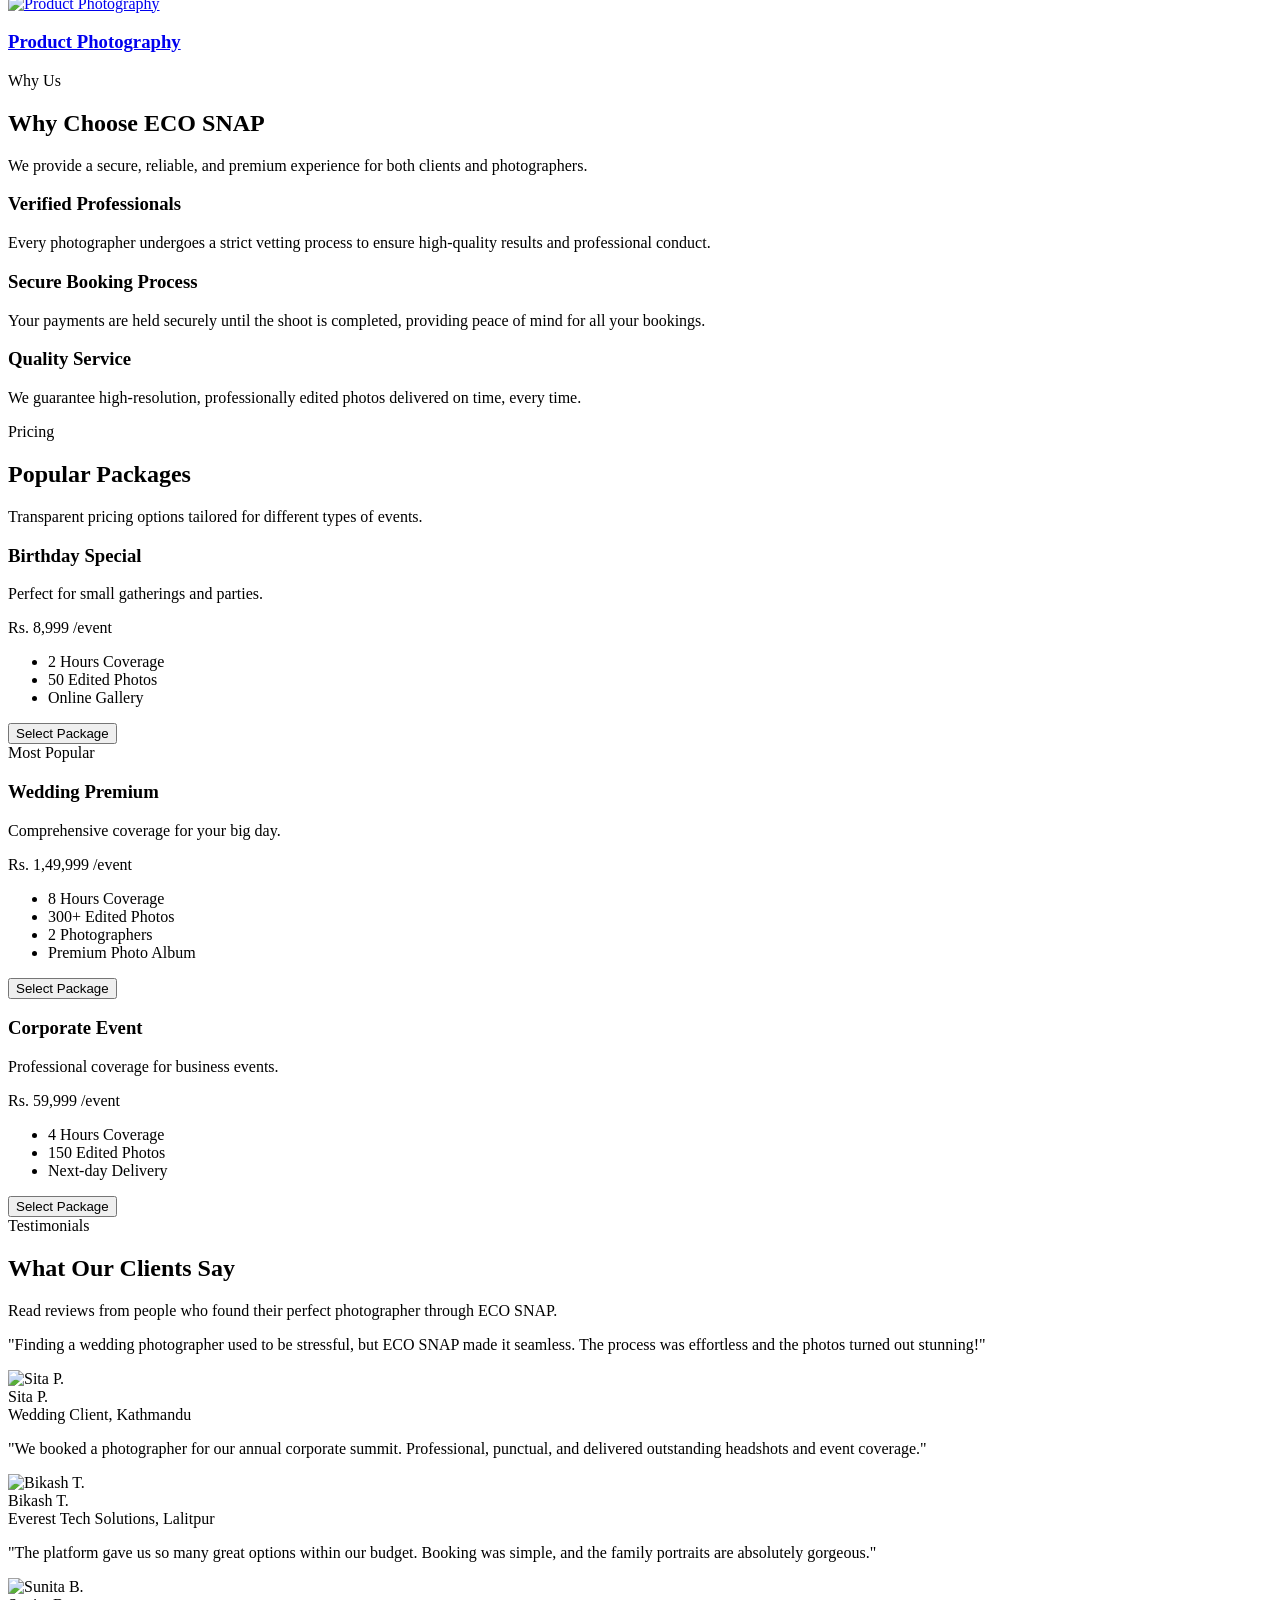
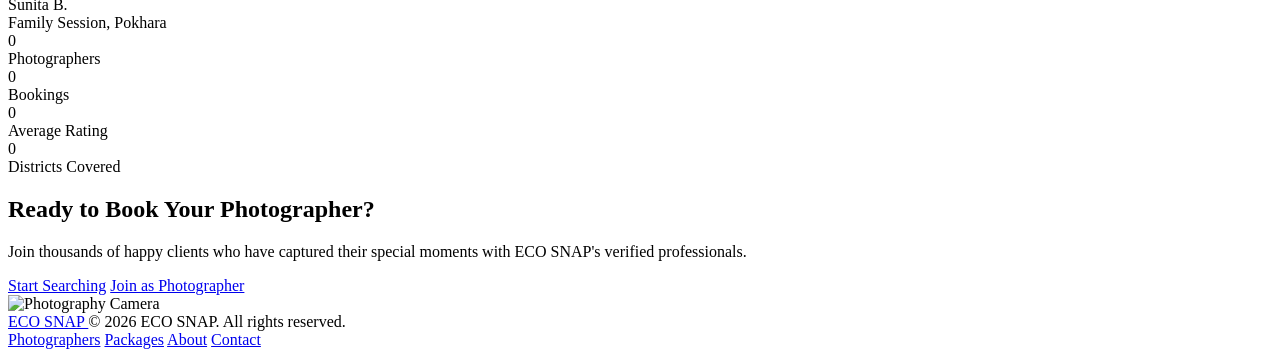
==== commit b5ccf12d: "feat: PhotographerProfileRequest and update user status to ACTIVE" ====
--- a/src/main/resources/templates/index.html
+++ b/src/main/resources/templates/index.html
@@ -3,7 +3,7 @@
 
 <head>
   <meta charset="UTF-8" />
-  <!-- Favicon -->
+  <!-- Favicon -->  
   <link rel="icon" type="image/png" sizes="32x32" href="./assets/favicon/camera-32.png" />
 
   <meta name="viewport" content="width=device-width, initial-scale=1.0" />
@@ -285,179 +285,6 @@
       </div>
 
       <div class="photographers-grid" id="homePhotographersGrid">
-        <!-- Card 1 -->
-        <div class="photographer-card reveal">
-          <div class="card-cover">
-            <img
-              src="https://lh3.googleusercontent.com/aida-public/[base64]"
-              alt="Sangeeta Shrestha Portfolio" />
-            <div class="card-rating">
-              <i class="ri-star-fill"></i> 5.0
-            </div>
-          </div>
-          <div class="card-body">
-            <img class="card-avatar"
-              src="https://lh3.googleusercontent.com/aida-public/[base64]"
-              alt="Sangeeta Shrestha" />
-            <div class="card-info">
-              <h3 class="card-name">Sangeeta Shrestha</h3>
-              <p class="card-location">
-                <i class="ri-map-pin-2-fill"></i> Kathmandu
-              </p>
-              <div class="card-tags">
-                <span>Wedding</span>
-                <span>Portrait</span>
-              </div>
-              <button class="btn-profile" onclick="window.location.href='pages/photographer-profile.html?id=1'">View
-                Profile</button>
-            </div>
-          </div>
-        </div>
-
-        <!-- Card 2 -->
-        <div class="photographer-card reveal" style="transition-delay: 0.1s">
-          <div class="card-cover">
-            <img
-              src="https://lh3.googleusercontent.com/aida-public/[base64]"
-              alt="Roshan Maharjan Portfolio" />
-            <div class="card-rating">
-              <i class="ri-star-fill"></i> 4.9
-            </div>
-          </div>
-          <div class="card-body">
-            <img class="card-avatar"
-              src="https://lh3.googleusercontent.com/aida-public/[base64]"
-              alt="Roshan Maharjan" />
-            <div class="card-info">
-              <h3 class="card-name">Roshan Maharjan</h3>
-              <p class="card-location">
-                <i class="ri-map-pin-2-fill"></i> Lalitpur
-              </p>
-              <div class="card-tags">
-                <span>Corporate</span>
-                <span>Product</span>
-              </div>
-              <button class="btn-profile" onclick="window.location.href='pages/photographer-profile.html?id=2'">View
-                Profile</button>
-            </div>
-          </div>
-        </div>
-
-        <!-- Card 3 -->
-        <div class="photographer-card reveal" style="transition-delay: 0.2s">
-          <div class="card-cover">
-            <img
-              src="https://lh3.googleusercontent.com/aida-public/[base64]"
-              alt="Anjali Gurung Portfolio" />
-            <div class="card-rating">
-              <i class="ri-star-fill"></i> 4.8
-            </div>
-          </div>
-          <div class="card-body">
-            <img class="card-avatar"
-              src="https://lh3.googleusercontent.com/aida-public/[base64]"
-              alt="Anjali Gurung" />
-            <div class="card-info">
-              <h3 class="card-name">Anjali Gurung</h3>
-              <p class="card-location">
-                <i class="ri-map-pin-2-fill"></i> Pokhara
-              </p>
-              <div class="card-tags">
-                <span>Family</span>
-                <span>Birthday</span>
-              </div>
-              <button class="btn-profile" onclick="window.location.href='pages/photographer-profile.html?id=3'">View
-                Profile</button>
-            </div>
-          </div>
-        </div>
-
-        <!-- Card 4 -->
-        <div class="photographer-card reveal">
-          <div class="card-cover">
-            <img
-              src="https://lh3.googleusercontent.com/aida-public/[base64]"
-              alt="Manish Khadka Portfolio" />
-            <div class="card-rating">
-              <i class="ri-star-fill"></i> 4.9
-            </div>
-          </div>
-          <div class="card-body">
-            <img class="card-avatar"
-              src="https://lh3.googleusercontent.com/aida-public/[base64]"
-              alt="Manish Khadka" />
-            <div class="card-info">
-              <h3 class="card-name">Manish Khadka</h3>
-              <p class="card-location">
-                <i class="ri-map-pin-2-fill"></i> Bhaktapur
-              </p>
-              <div class="card-tags">
-                <span>Architecture</span>
-                <span>Corporate</span>
-              </div>
-              <button class="btn-profile" onclick="window.location.href='pages/photographer-profile.html?id=4'">View
-                Profile</button>
-            </div>
-          </div>
-        </div>
-
-        <!-- Card 5 -->
-        <div class="photographer-card reveal" style="transition-delay: 0.1s">
-          <div class="card-cover">
-            <img
-              src="https://lh3.googleusercontent.com/aida-public/[base64]"
-              alt="Alisha Shrestha Portfolio" />
-            <div class="card-rating">
-              <i class="ri-star-fill"></i> 5.0
-            </div>
-          </div>
-          <div class="card-body">
-            <img class="card-avatar"
-              src="https://lh3.googleusercontent.com/aida-public/[base64]"
-              alt="Alisha Shrestha" />
-            <div class="card-info">
-              <h3 class="card-name">Alisha Shrestha</h3>
-              <p class="card-location">
-                <i class="ri-map-pin-2-fill"></i> Chitwan
-              </p>
-              <div class="card-tags">
-                <span>Wedding</span>
-                <span>Engagement</span>
-              </div>
-              <button class="btn-profile" onclick="window.location.href='pages/photographer-profile.html?id=5'">View
-                Profile</button>
-            </div>
-          </div>
-        </div>
-
-        <!-- Card 6 -->
-        <div class="photographer-card reveal" style="transition-delay: 0.2s">
-          <div class="card-cover">
-            <img
-              src="https://lh3.googleusercontent.com/aida-public/[base64]"
-              alt="Sameer Bajracharya Portfolio" />
-            <div class="card-rating">
-              <i class="ri-star-fill"></i> 4.7
-            </div>
-          </div>
-          <div class="card-body">
-            <img class="card-avatar"
-              src="https://lh3.googleusercontent.com/aida-public/[base64]"
-              alt="Sameer Bajracharya" />
-            <div class="card-info">
-              <h3 class="card-name">Sameer Bajracharya</h3>
-              <p class="card-location">
-                <i class="ri-map-pin-2-fill"></i> Dharan
-              </p>
-              <div class="card-tags">
-                <span>Graduation</span>
-                <span>Portrait</span>
-              </div>
-              <button class="btn-profile" onclick="window.location.href='pages/photographer-profile.html?id=6'">View
-                Profile</button>
-            </div>
-          </div>
-        </div>
       </div>
     </div>
   </section>
